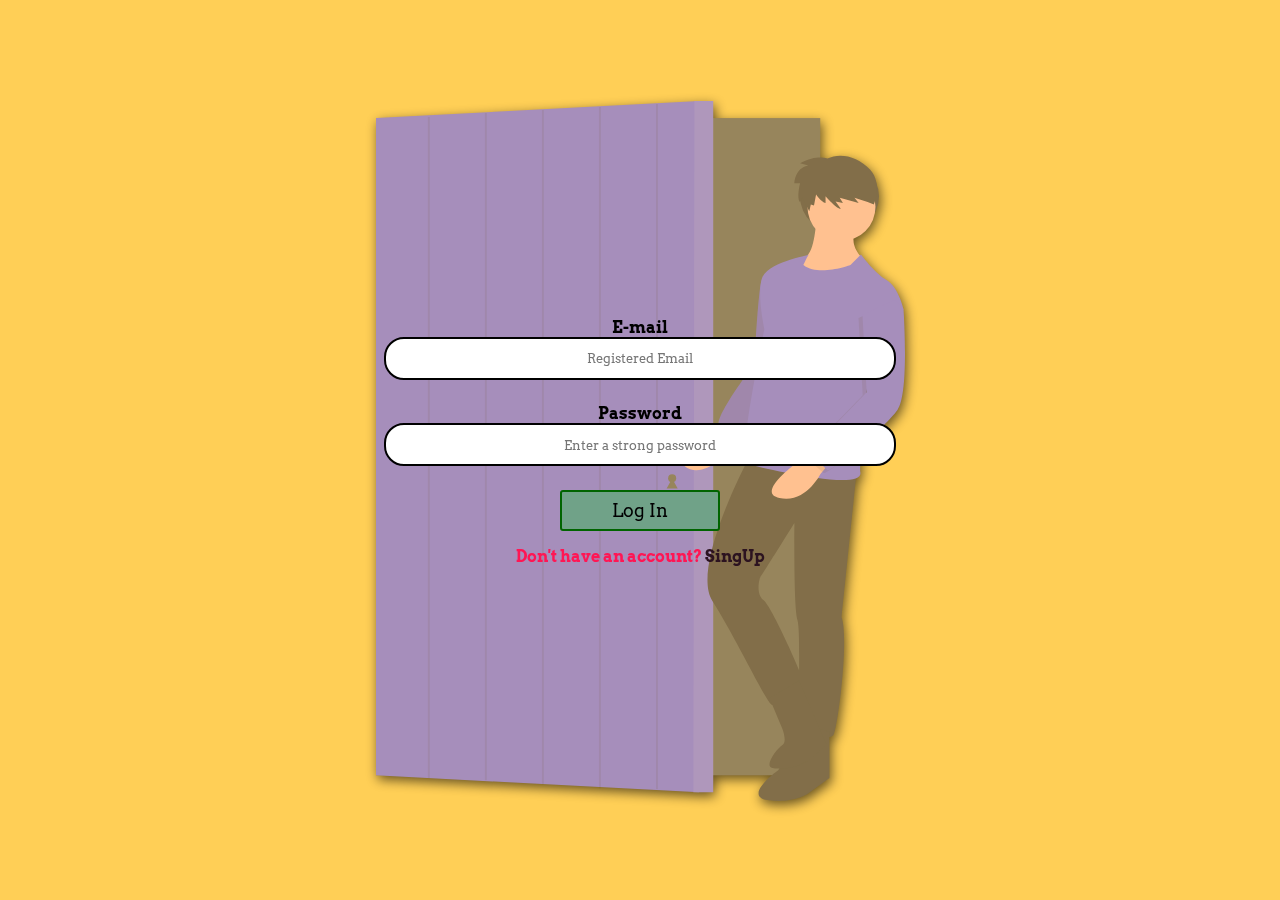
==== login.html @ c8ddd662 "Initial Commit" ====
<!DOCTYPE html>
<html lang="en">

<head>
    <meta charset="UTF-8">
    <meta name="viewport" content="width=device-width, initial-scale=1.0">
    <title>K-Mart/Login</title>
    <link rel="stylesheet" href="assets/styles/shared.css">
    <link rel="stylesheet" href="assets/styles/form.css">

</head>

<body>
    <div class="login-page-bg"></div>

    <div class="login-div">
        <form action="" class="login-form">
            <label for="email"> E-mail </label>
            <input type="email" name="user_email" id="email" placeholder="Registered Email">
            <label for="passwd"> Password</label>
            <input type="password" name="user_passwd" id="passwd" required placeholder="Enter a strong password">
            <button type="submit">Log In</button>
            <p id="end-line">Don't have an account? <a href="singnup.html">SingUp</a></p>
        </form>
        
    </div>

</body>

</html>
---- assets/styles/shared.css ----
@import url("https://fonts.googleapis.com/css2?family=Arvo&display=swap");
@import url("https://fonts.googleapis.com/css2?family=Berkshire+Swash&display=swap");
/*
$polished-pine: #70a288ff;
$middle-red: #e08d79ff;
$dark-purple: #2c1320ff;
$mustard: #fcdc4dff;
$rich-black: #153131ff; 
$ash-gray:#C9CEBD;
 */
* {
  box-sizing: border-box;
  margin: 0;
  padding: 0;
  font-family: "Arvo", serif;
}
a {
  text-decoration: none;
}
body{
  background:#FFCF56;
}
.index-bg {
  position: fixed;
  background-image: url("../images/background.svg");
  background-repeat: no-repeat;
  height: 100vh;
  width: 100vw;
  z-index: -1;
  top: 10%;
  left: 5%;
  filter: drop-shadow(2px 4px 6px black);
}
.main-header {
  background-color: #70a288ff;
  padding: 1rem;
  display: flex;
  justify-content: space-between;
  align-items: center;
}
.home-div {
  display: flex;
  align-items: center;
}
.toggle-button {
  border: none;
  background-color: transparent;
  cursor: pointer;
  margin: 0 0.8rem;
  display: none;
}
.toggle-button:focus {
  outline: none;
}
#Hamburger {
  transition: all 0.15s linear;
}
.toggle-button:hover #Hamburger {
  fill: rgba(0, 0, 0, 0.479);
}

.main-header__brand {
  font-family: "Berkshire Swash", cursive;
}

.search-bar {
  display: flex;
  /* width:50vw; */
  height: 2.5rem;
}
.search-bar #search {
  width: 45vw;
  height: 100%;
  padding: 0.65rem;
  border-right: none;
  border-bottom: 2px solid #000;
  border-radius: 6px 0px 0px 6px;
  transition: all 0.3s ease;
}
#search:focus {
  outline: none;
  background: #c9cebd;
}
#search-btn {
  cursor: pointer;
  width: 3rem;
  background-color: #e08d79ff;
  border-left: none;
  border-top: 2px solid #000;
  border-radius: 0 6px 6px 0;
}
#search-btn:hover #search-icon {
  fill: #3f3e3e;
}
#search-btn:focus {
  outline: none;
}
/* .right-panel {

} */

.right-panel__items {
  display: flex;
  align-items: center;
  list-style-type: none;
}
.right-panel__item {
  font-size: 1.1rem;
  display: inline-block;
  margin: 0 1.1rem;
  vertical-align: middle;
}

.right-panel__item a {
  color: #153131ff;
  transition: all 0.2s ease;
}

.right-panel__item a:hover,
.right-panel__item a:active {
  color: #fcdc4dff;
}

.right-panel--cart {
  height: 2.4rem;
  width: 2.4rem;
  margin-left: 0;
}
.bag,
.bag-text {
  transition: all 0.2s ease;
}
.right-panel--cart:hover .bag {
  fill: #fcdc4dff;
}
.right-panel--cart:hover .bag-text {
  fill: #212121;
}
.category-div {
  background: #c9cebd;
}
.category-div__items {
  padding: 0.5rem 0 0.6rem 0;
  list-style-type: none;
  display: flex;
  justify-content: space-around;
}
.category-div__item {
  display: inline-block;
  font-size: 1.04rem;
}
.category-div__item a {
  font-weight: bold;
  color: #153131ff;
  padding-bottom: 1.4px;
  transition: all 0.1s ease-in;
}
.category-div__item a:hover,
.category-div__item a:hover {
  border-bottom: 3px solid #e08d79ff;
  border-radius: 3px;
}

/*--------------------------------------------
********************Products******************/

.products {
  margin: 0.3rem 0;
  display: flex;
  flex-wrap: wrap;
  justify-content: center;
}

.product {
  display: flex;
  flex-direction: column;
  align-items: center;
  width:25%;
  text-align: center;
  border: 2px solid black;
  margin: 1.3rem 0.6rem;
  padding: 0.7rem;
  transition: all 0.2s ease;
  background:#fff;
}
.product-ratings{
  margin:7px 0;
}
.product:hover{
  box-shadow: 2px 2px 6px  rgba(0, 0, 0, 0.589);
}
.product-image {
  max-width: 100%;
  margin-bottom: 10px;
  
}
.add-cart-btn {
  margin:0.3rem 0 0 0 ;
  padding:0.1rem;
  width: 45%;
  display: block;
  border: none;
  background: transparent;
  cursor: pointer;
  font-size: 0.9rem;
  transition: all 0.2s linear;
}

.add-cart-btn:hover {
  background: #e08d79ff;
  border-radius: 5px;
}
---- assets/styles/form.css ----
input:focus {
  outline: none;
}

.signup-page-bg,
.login-page-bg {
  background-image: url(../images/sign-up.svg);
  background-repeat: no-repeat;
  background-position: center;
  filter:drop-shadow(2px 4px 6px black);
  position: fixed;
  top: 1px;
  opacity: 60%;
  height: 100vh;
  width: 100vw;
  z-index: -1;
}

.login-page-bg{
  background-image: url(../images/login.svg);
}

.signup-div,
.login-div{
  width: 100vw;
  height: 100vh;
  display: flex;
  align-items: center;
  justify-content: center;
  
}

.signup-form,
.login-form{
  width: 100%;
}
.signup-form label,
.login-form label {
  text-align: center;
  display: block;
  font-weight: bold;
}
.signup-form input,
.login-form input {
  border: 2px solid black;
  transition: all 0.2s ease;
  text-align: center;
  margin: auto;
  display: block;
  width: 40%;
  height: 2.7rem;
  margin-bottom: 1.5rem;
  border-radius: 20px;
}
.signup-form input:focus,
.login-form input:focus {
  background-color: rgb(166, 247, 197);
}

button[type="submit"] {
  border: 2px solid darkgreen;
  border-radius: 3px;
  font-size: 1.1rem;
  display: block;
  width: 10rem;
  padding: 0.5rem;
  margin: auto;
  cursor: pointer;
  background-color: #70a288ff;
  transition: all 0.2s ease;
}

button[type="submit"]:hover {
  box-shadow: 2px 2px 2px gray;
}

#end-line{
    margin:0 auto;
    width: 40%;
    text-align: center;
    padding:1rem;
    font-weight: bolder;
    color:#FF1654 ;
}
#end-line a {
    color:#2c1320ff;
    transition: all .1s ease-in;
}
#end-line a:active,
#end-line a:hover{
    border-bottom: 2px solid salmon;
}
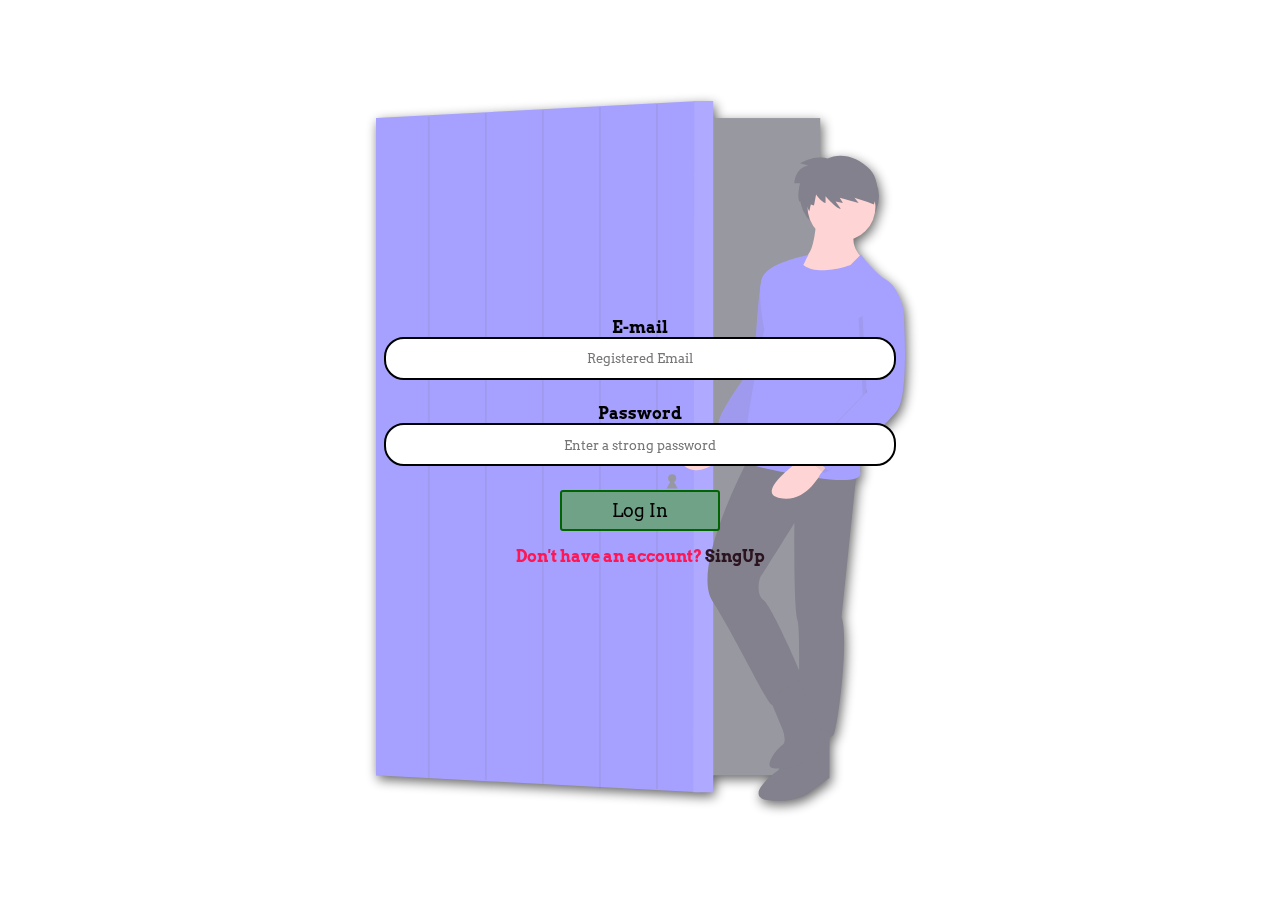
==== commit 8e035bfb: "Updated background of forms" ====
--- a/login.html
+++ b/login.html
@@ -10,7 +10,7 @@
 
 </head>
 
-<body>
+<body style="background-color: white;">
     <div class="login-page-bg"></div>
 
     <div class="login-div">
